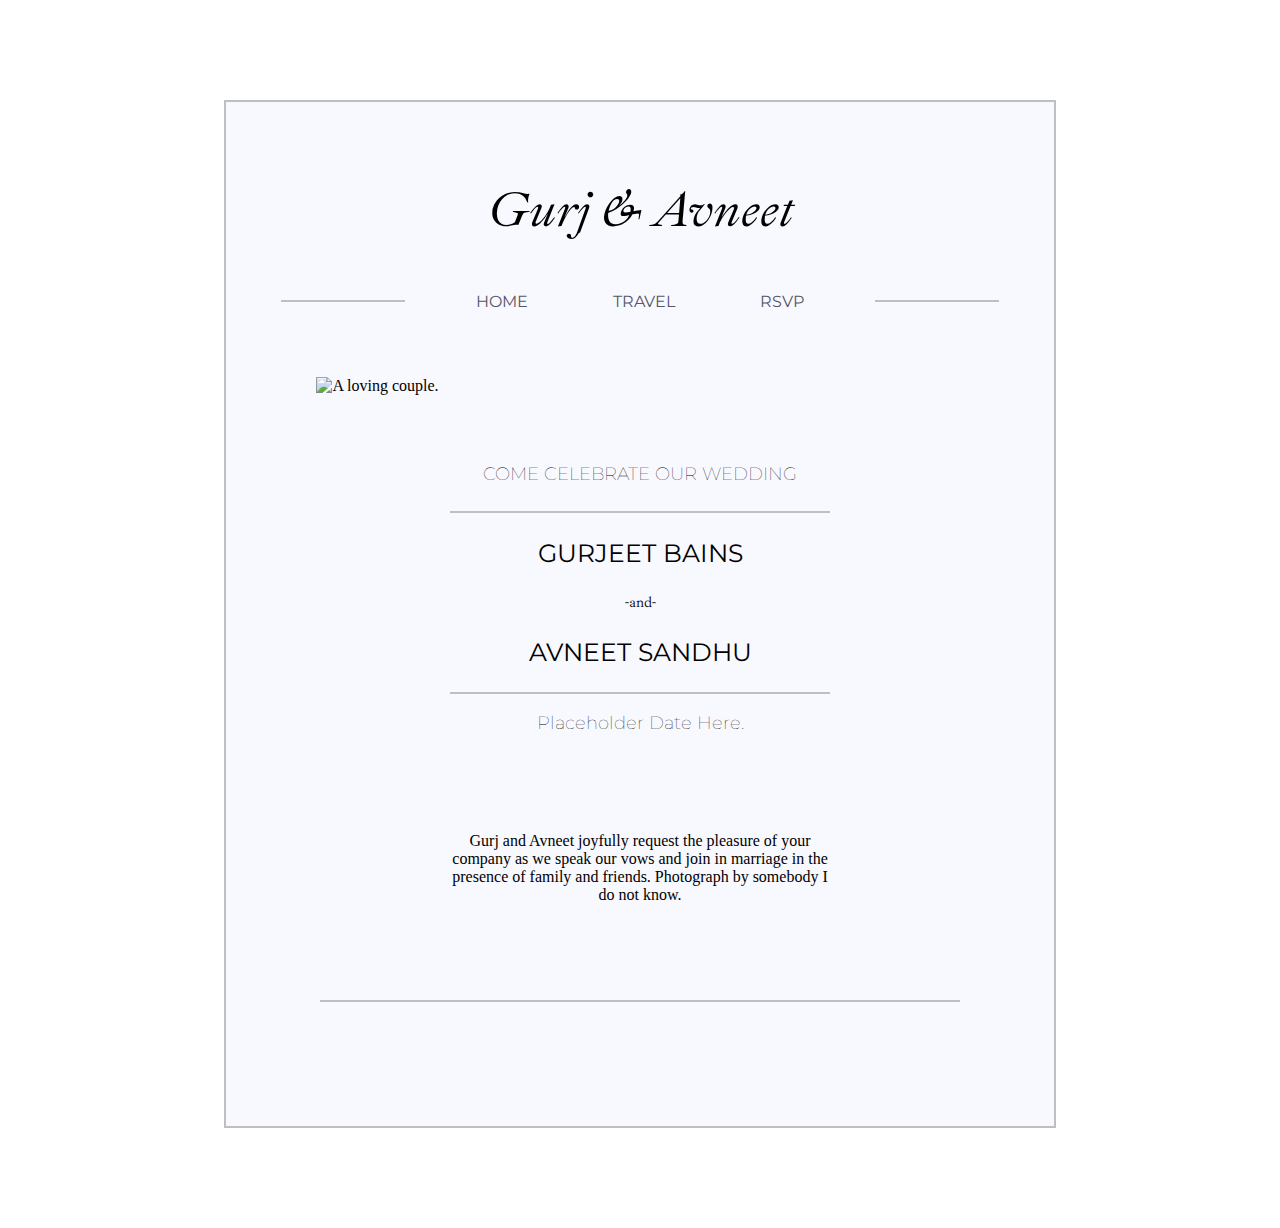
==== index.html @ 6a3e461d "Add files via upload" ====
<!DOCTYPE html>
<html lang="en">
<head>
    <meta charset="UTF-8">
    <meta name="viewport" content="width=device-width, initial-scale=1.0">
    <meta http-equiv="X-UA-Compatible" content="ie=edge">
    <link rel="stylesheet" href="style.css">
    <link href="https://fonts.googleapis.com/css?family=Montserrat&display=swap" rel="stylesheet">
    <link href="https://fonts.googleapis.com/css?family=Ibarra+Real+Nova&display=swap" rel="stylesheet">


    <title>Gurj & Avneet</title>
</head>

<body>

<div class="wrap">
    <div class="button-wrap">
        <button class="button" ><a href="#js-mobile-nav"></a>≡</button>   <!--this <a> tag is new wrk on getting scroll to top on click working-->             
        </div>
        <div class="mobile-nav" id="js-mobile-nav">
            <ul class="navi-bar nav-mobile">
                <li class="navi-link home mobile-links">
                    <a href="./index.html" class="links a-mobile">HOME
                    </a>
                </li>
                <li class="navi-link travel mobile-links">
                    <a href="./travel.html" class="links a-mobile">TRAVEL</a>
                </li>
                <li class="navi-link rsvp mobile-links">
                    <a href="./RSVP.html" class="links a-mobile">RSVP</a>
                </li>  
            </ul>
        </div>
    
    <div class="wrapper">

        <div class="content-box">   



            <div class="top row" id="top">
                <h1 class="row">Gurj & Avneet</h1>
            </div>

            <div class="navi">
                <ul class="navi-bar">
                    <div class="horizontal-divider navi-line">
                        <hr>
                    </div>
                    <li class="navi-link home">
                        <a href="./index.html" class="links">HOME</a>
                    </li>
                    <li class="navi-link travel">
                        <a href="./travel.html" class="links">TRAVEL</a>
                    </li>
                    <li class="navi-link rsvp">
                        <a href="./RSVP.html" class="links">RSVP</a>
                    </li>  
                    <div class="horizontal-divider navi-line">
                        <hr>
                    </div>
                </ul>
            </div>
            
            <picture class="eye-catch">
                <img src="./img/GA close.jpeg" class= "hero" alt="A loving couple.">
            </picture>

            <div class="bottom row ">
                <h3 class="row sec-bottom-titlebits"> COME CELEBRATE OUR WEDDING</h2>

                <div class="invite-sect">

                    <section class="sect sides one home">     
                        <div class="col-spacer">
                            <div class="spacer-block"></div>
                        </div>
                    </section>
                    <section class="sect center home">
                        <div class="col-spacer stack-text">
                            <div class="horizontal-divider">
                                <hr>
                            </div>
                            <p class="row inv-sec-person">GURJEET BAINS</p>
                            <p class="row inv-sec-divider">-and-</p>
                            <p class="row inv-sec-person">AVNEET SANDHU</p>
                            <div class="horizontal-divider ">
                                <hr>
                            </div>
                            <p class="row sec-bottom-titlebits">Placeholder Date Here.</p>

                            <p class="row blurb">Gurj and Avneet joyfully request the pleasure of your company as we speak our vows and join in marriage in the presence of family and friends. Photograph by somebody I do not know.</p>
            

                        </div>
                    </section>                    
                    <section class="sect sides two home">     
                        <div class="col-spacer">
                            <div class="spacer-block"></div>
                        </div>
                    </section>

                </div>

                <div class=" horizontal-divider last">
                    <hr>
                </div>
                
            </div>
        </div>
    </div>
</div>

<script src="./sitejs.js"></script>
</body>
</html>
---- style.css ----
html{
    box-sizing: border-box;
    height: auto;
}
*, 
*:before, 
*:after {
  box-sizing: inherit;
}

html, body {
    margin: 0;
    overflow: auto;
    overflow-x: hidden;
}

body {
    background-image: url(./img/white_wall.png);

    
}

h1 {
    font-family: 'Ibarra Real Nova', serif;
    font-size: 50px;
    font-weight: lighter;
    font-style: oblique;

}

.button {
    position: absolute;
    top: 7px;
    left:7px;
    cursor: pointer;
    font-size: 33px;
    width: 41px;
    height: 38px;
    border-style: none;
    display: none;
    justify-content: center;
    background: rgb(138, 138, 150)

}
.button-wrap {
    width: 100%;
    background-color: rgb(158, 158, 158);
    padding-block-end: 52px;
    position: fixed;
}

.navi {
    display: inline-flex;
    justify-content: center;
    width: 100%;
    margin-block-start: 7px;
}
.navi-bar {
    display: inline-flex;
    align-items: stretch;
    justify-content: space-evenly;
    width: 100%;
    margin-top: 10px;
    min-width: 448px;
    padding: 0;
}

.navi-bar.nav-mobile {
    display: flex;
    flex-flow: column ;
    align-items: center;
    width: 100%;
    padding-top: 60px;
}

.navi-line {
    width: 124px;
}
.mobile-nav {
    display: flex;
    justify-content: center;
    background-color: #777;
    transition: height 1s;
    height: 1px;
}
.mobile-nav-active {
    height: 0px;
}

.mobile-links {
    padding: 12px;

}

li {
    list-style: none;
    list-style-image: none;
    text-decoration: none;
    padding: 0px 15px;
}
ul {
    padding: 0, 0;
}
.links{
    font-family: 'Montserrat', sans-serif;
    text-decoration: none;
    color: #556;
}
.a-mobile {
    color: #a196a1
}
a:hover {
    text-decoration: underline;
    color: #777;
}



.wrap {
    width: 100%;
    height: 100%;
    
    
}
.wrapper{
    display: flex;
    justify-content: center;
}

.content-box {
    border: #9999 2px solid;
    margin: 100px auto;
    background-color: ghostwhite;

}
.eye-catch {
    display: flex;
    width: 100%;
    justify-content: center;
}
.hero {
    margin: 50px;
    width: 100%;
    padding: 0 20px;
}


.row {
    text-align: center;
    justify-content: center;
    margin-left: 4%;
    margin-right: 4%;
}

.sec-bottom-titlebits {
    font-size: large;
    font-weight: lighter;
    font-family: 'Montserrat', serif;
}

.invite-sect {
    display: flex;
    justify-content: space-evenly;
}

.col-spacer {
    display: flex;
    
}
.stack-text {
    display: block;
    width: 100%;
}
.sect {
    display: flex;
    flex-direction: row;
    justify-content: center;

}
.center{
    flex: 2;
}
.sides{
    flex: 1;
}
.map-wrap {
    margin-block-start: 45px;
}
.inv-sec-person{
    font-family: 'Montserrat', serif; 
    font-weight: normal;
    font-size: 25px;
}
.inv-sec-divider{
    font-family: 'Ibarra Real Nova', serif;
    font-weight: normal;
    font-size: 15px;
}

.horizontal-divider hr {
    background-color: #9999 ;
    height: 2px;
    border-style: none;
}

.spacer-block {
    width: 100px;
    height: 100px;
    margin-right: none;
    padding: 10px 10px;
}

.last {
    margin-left: 8%;
    margin-right: 8%;
    margin-top: 6em;
}
.blurb {
    padding-top: 5em ;
    font-family:  'Libre Baskerville', serif; 
    font-weight: 10;
    margin: 0 0;
}

.top {
    /* inherits from .row */
    margin-block-start: 9.2%;
}
.bottom {
    /* inherits from .row */
    margin-block-end: 15%;
}

.home.center {
    flex: 2;
}
.home.sides {
    flex: 1;
}

/* rsvp section stylings */

.form-sec{
    display: flex;
    flex-flow: row wrap;
}

iframe {
overflow: hidden;
}
iframe, object, embed {
    max-width: 100%;

}
.sect, .center, .form {
    flex: none;
}

.horizontal-divider.last {
    margin-top: 6em;
}
.horizontal-divider.rsvp-sec {
    margin-top: auto;
}
/*responsive web stuff */
@media (min-width: 40px)  and (max-width: 767px){
    .wrapper
    .content-box {
        width: 100%;
        margin: 0 auto;
    }
    .navi-bar {
        padding: 0 0px;
    }
    .navi-line {
        width: 144px;
    }
    .sides {
        display: none;
    }
    .last {
        margin-top: 6em;
    }
    .sect, .center, .form {
        flex: 1;
    }
    .navi {
        display: none;
    }
    h1 {
        margin-block-end: 0;
        margin-block-start: 0;
    }
    .button {
        display: flex;
    }
    .top {
        padding-block-start: 20px;

    }

}
@media (max-width: 456px) {
    .navi-line{
        display: none;
    }
}
@media (min-width: 768px) and (max-width: 1279px) {
    .wrapper
    .content-box {
        width: 85%;
    }
    .hero{
        width:83%;
    }
    .sect, .sides, .form {
        flex: 1;
    }
  .sect, .center, .form {
        flex: none;
    }
    .mobile-nav {
        display: none;
    }
    .button-wrap {
        display: none;
    }
}

@media (min-width: 1280px) and (max-width: 1700px) {
    .wrapper
    .content-box {
        width: 65%
    }
    .hero{
        width:83%;
    }
    .mobile-nav {
        display: none;
    }
    .button-wrap {
        display: none;
    }
}

@media (min-width: 1701px) and (max-width: 1920px) {
    .wrapper
    .content-box {
        width: 52%;
    }
    .hero{
        width: 83%;
    }
    .mobile-nav {
        display: none;
    }
    .button-wrap {
        display: none;
    }
}
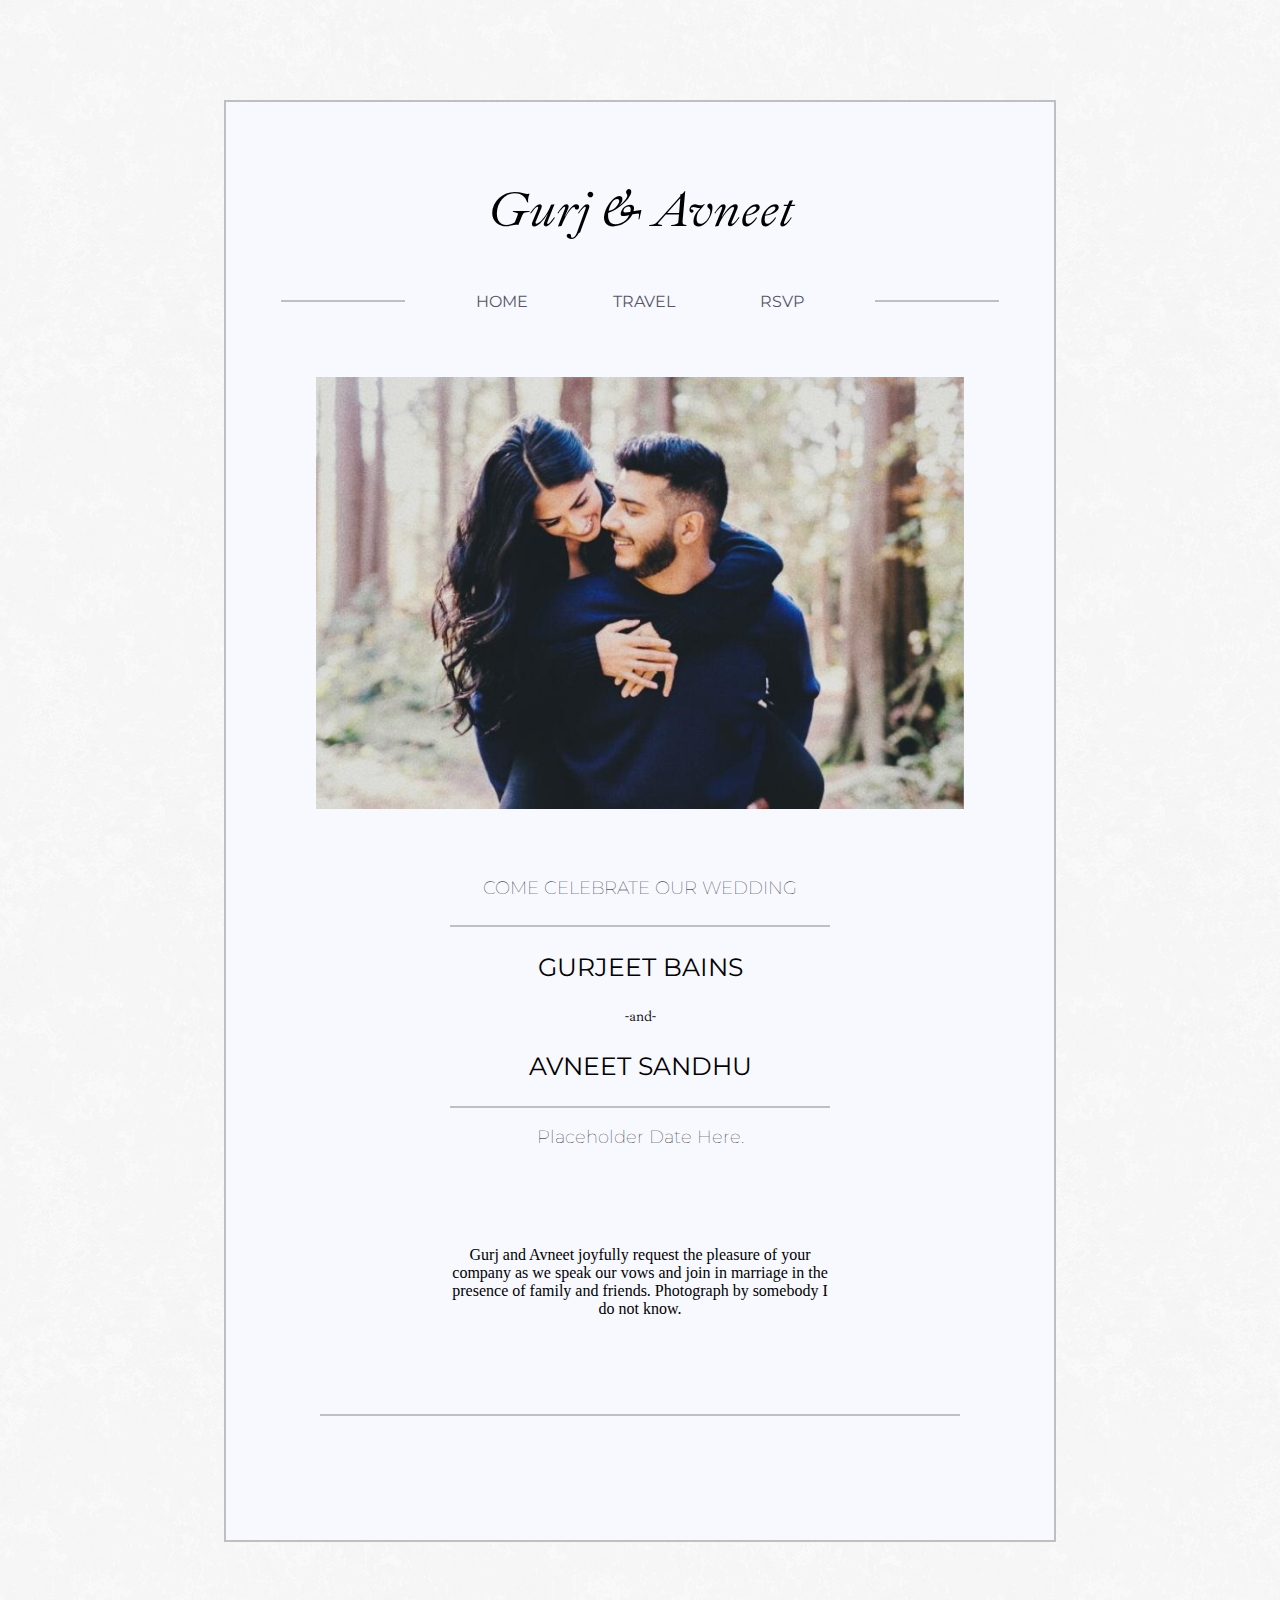
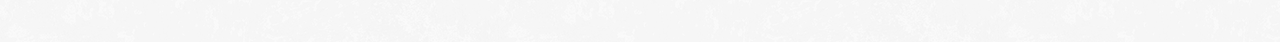
==== commit 478c4088: "Update index.html" ====
--- a/index.html
+++ b/index.html
@@ -64,7 +64,7 @@
             </div>
             
             <picture class="eye-catch">
-                <img src="./img/GA close.jpeg" class= "hero" alt="A loving couple.">
+                <img src="img/GA close.jpeg" class= "hero" alt="A loving couple.">
             </picture>
 
             <div class="bottom row ">
@@ -114,4 +114,4 @@
 
 <script src="./sitejs.js"></script>
 </body>
-</html>+</html>
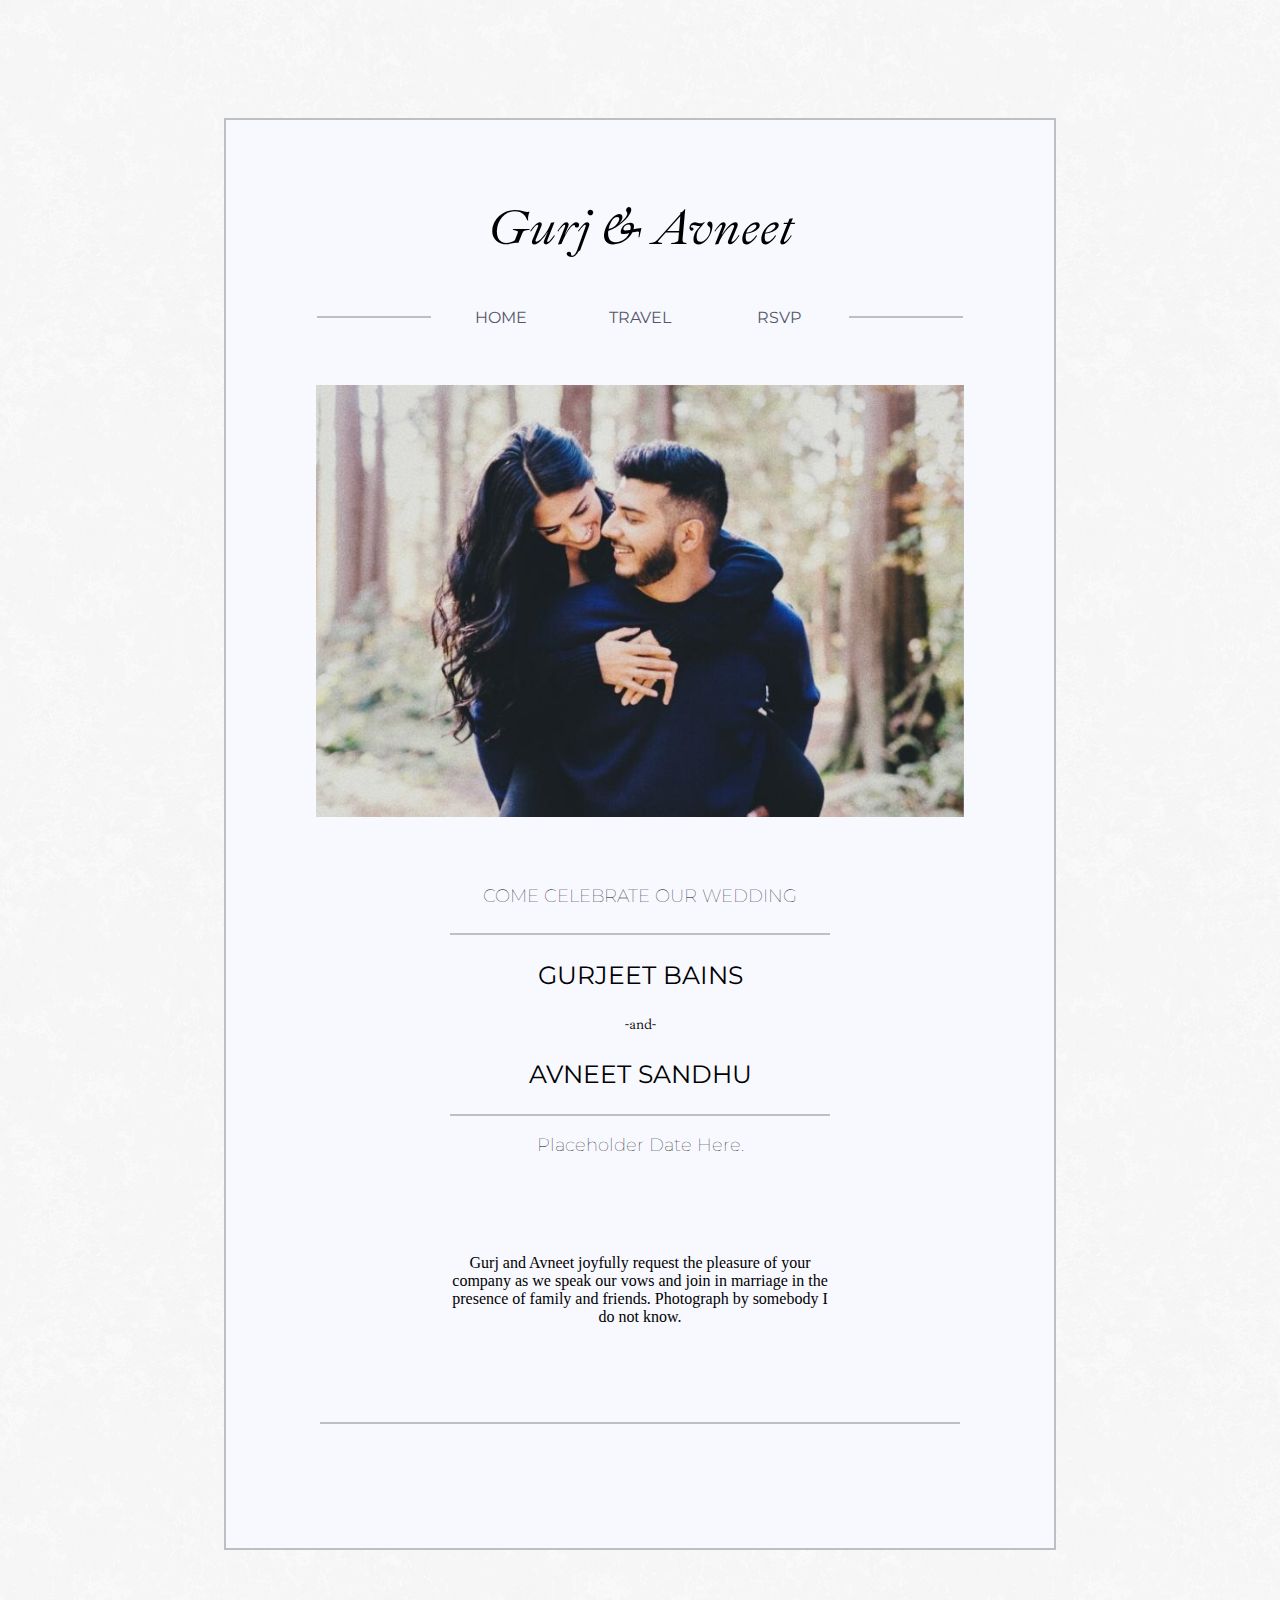
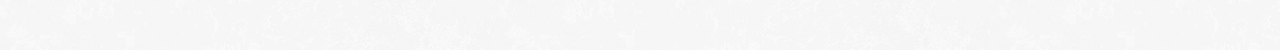
==== commit 0b2411d3: "Update index.html" ====
--- a/index.html
+++ b/index.html
@@ -7,14 +7,19 @@
     <link rel="stylesheet" href="style.css">
     <link href="https://fonts.googleapis.com/css?family=Montserrat&display=swap" rel="stylesheet">
     <link href="https://fonts.googleapis.com/css?family=Ibarra+Real+Nova&display=swap" rel="stylesheet">
+    <link href="https://fonts.googleapis.com/css?family=Dancing+Script&display=swap" rel="stylesheet">
 
 
     <title>Gurj & Avneet</title>
 </head>
 
 <body>
+<picture class="imgtop">
+    <img src="./img/fram top.svg" alt="" class="img-top" id="js-img-top">
+</picture>
 
 <div class="wrap">
+
     <div class="button-wrap">
         <button class="button" ><a href="#js-mobile-nav"></a>≡</button>   <!--this <a> tag is new wrk on getting scroll to top on click working-->             
         </div>
@@ -64,14 +69,13 @@
             </div>
             
             <picture class="eye-catch">
-                <img src="img/GA close.jpeg" class= "hero" alt="A loving couple.">
+                <img src="./img/GA close.jpeg" class= "hero" alt="A loving couple.">
             </picture>
 
             <div class="bottom row ">
                 <h3 class="row sec-bottom-titlebits"> COME CELEBRATE OUR WEDDING</h2>
 
                 <div class="invite-sect">
-
                     <section class="sect sides one home">     
                         <div class="col-spacer">
                             <div class="spacer-block"></div>
@@ -82,6 +86,7 @@
                             <div class="horizontal-divider">
                                 <hr>
                             </div>
+
                             <p class="row inv-sec-person">GURJEET BAINS</p>
                             <p class="row inv-sec-divider">-and-</p>
                             <p class="row inv-sec-person">AVNEET SANDHU</p>
--- a/style.css
+++ b/style.css
@@ -31,22 +31,23 @@
 .button {
     position: absolute;
     top: 7px;
-    left:7px;
+    right:7px;
     cursor: pointer;
-    font-size: 33px;
-    width: 41px;
+    font-size: 27px;
     height: 38px;
+    padding: 0 13px;
     border-style: none;
     display: none;
     justify-content: center;
-    background: rgb(138, 138, 150)
+    background: rgb(192, 171, 186)
 
 }
 .button-wrap {
     width: 100%;
-    background-color: rgb(158, 158, 158);
+    background-color: rgb(173, 173, 173);
     padding-block-end: 52px;
     position: fixed;
+    z-index: 10;
 }
 
 .navi {
@@ -60,9 +61,9 @@
     align-items: stretch;
     justify-content: space-evenly;
     width: 100%;
-    margin-top: 10px;
     min-width: 448px;
     padding: 0;
+    margin: 8px 11%;
 }
 
 .navi-bar.nav-mobile {
@@ -70,18 +71,21 @@
     flex-flow: column ;
     align-items: center;
     width: 100%;
-    padding-top: 60px;
+    margin: 0;
 }
 
 .navi-line {
-    width: 124px;
+    width: 100%;
 }
 .mobile-nav {
     display: flex;
     justify-content: center;
+    align-items: flex-end;
     background-color: #777;
     transition: height 1s;
-    height: 1px;
+    height: 0px;
+    position: fixed;
+    width: 100%;
 }
 .mobile-nav-active {
     height: 0px;
@@ -93,6 +97,8 @@
 }
 
 li {
+    width: 100%;
+    text-align: center;
     list-style: none;
     list-style-image: none;
     text-decoration: none;
@@ -135,12 +141,14 @@
 }
 .eye-catch {
     display: flex;
-    width: 100%;
+    width: auto;
     justify-content: center;
 }
 .hero {
     margin: 50px;
     width: 100%;
+    height: 100%;
+    object-fit: contain;
     padding: 0 20px;
 }
 
@@ -304,6 +312,9 @@
     .navi-line{
         display: none;
     }
+    .hero {
+    margin-top: 25px;
+    }
 }
 @media (min-width: 768px) and (max-width: 1279px) {
     .wrapper
@@ -327,7 +338,7 @@
     }
 }
 
-@media (min-width: 1280px) and (max-width: 1700px) {
+@media (min-width: 1280px) and (max-width: 1500px) {
     .wrapper
     .content-box {
         width: 65%
@@ -343,7 +354,7 @@
     }
 }
 
-@media (min-width: 1701px) and (max-width: 1920px) {
+@media (min-width: 1501px) and (max-width: 1920px) {
     .wrapper
     .content-box {
         width: 52%;
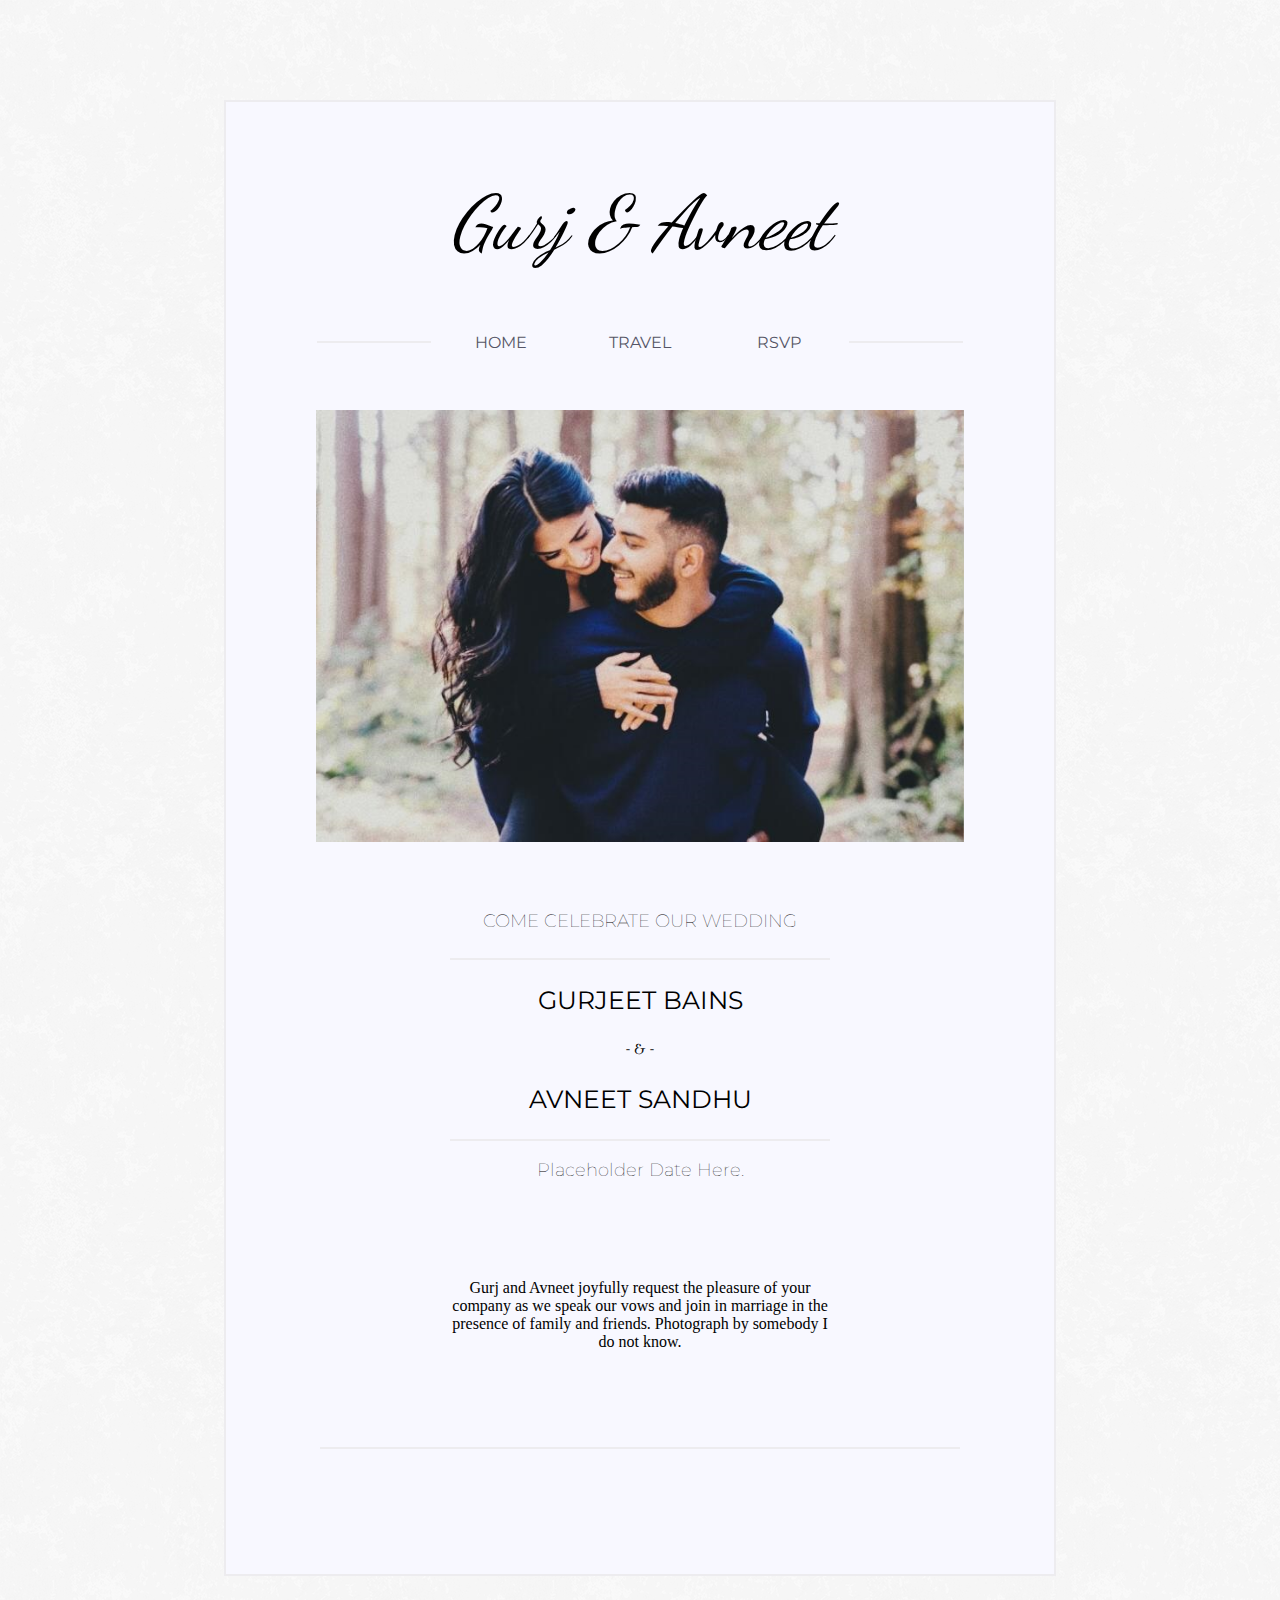
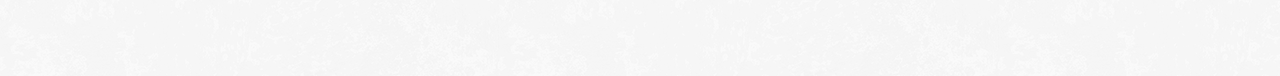
==== commit 8581c887: "small layout changes / link styling" ====
--- a/index.html
+++ b/index.html
@@ -8,6 +8,7 @@
     <link href="https://fonts.googleapis.com/css?family=Montserrat&display=swap" rel="stylesheet">
     <link href="https://fonts.googleapis.com/css?family=Ibarra+Real+Nova&display=swap" rel="stylesheet">
     <link href="https://fonts.googleapis.com/css?family=Dancing+Script&display=swap" rel="stylesheet">
+    <link href="https://fonts.googleapis.com/css?family=Tangerine&display=swap" rel="stylesheet">
 
 
     <title>Gurj & Avneet</title>
@@ -73,7 +74,7 @@
             </picture>
 
             <div class="bottom row ">
-                <h3 class="row sec-bottom-titlebits"> COME CELEBRATE OUR WEDDING</h2>
+                <h3 class="row sec-bottom-titlebits invite-txt"> COME CELEBRATE OUR WEDDING</h2>
 
                 <div class="invite-sect">
                     <section class="sect sides one home">     
@@ -88,7 +89,7 @@
                             </div>
 
                             <p class="row inv-sec-person">GURJEET BAINS</p>
-                            <p class="row inv-sec-divider">-and-</p>
+                            <p class="row inv-sec-divider">- & -</p>
                             <p class="row inv-sec-person">AVNEET SANDHU</p>
                             <div class="horizontal-divider ">
                                 <hr>
--- a/style.css
+++ b/style.css
@@ -21,10 +21,11 @@
 }
 
 h1 {
-    font-family: 'Ibarra Real Nova', serif;
-    font-size: 50px;
-    font-weight: lighter;
-    font-style: oblique;
+/*    font-family: 'Ibarra Real Nova', serif;*/
+    font-family: 'Dancing Script', cursive;
+    font-size: 75px;
+    font-weight: normal;
+    font-style: italic
 
 }
 
@@ -134,7 +135,7 @@
 }
 
 .content-box {
-    border: #9999 2px solid;
+    border: #e6e4e499 2px solid;
     margin: 100px auto;
     background-color: ghostwhite;
 
@@ -206,7 +207,7 @@
 }
 
 .horizontal-divider hr {
-    background-color: #9999 ;
+    background-color: #e6e4e499 ;
     height: 2px;
     border-style: none;
 }
@@ -244,6 +245,18 @@
 }
 .home.sides {
     flex: 1;
+}
+/* site svg styles */
+
+
+.img-top {
+    display: flex;
+    position: absolute;
+    width: 100%;
+    top: -84px;
+    transition: height 1s;
+    -webkit-transition: height 1s;
+    height: 75px;
 }
 
 /* rsvp section stylings */
@@ -304,19 +317,17 @@
     }
     .top {
         padding-block-start: 20px;
-
-    }
-
-}
-@media (max-width: 456px) {
-    .navi-line{
-        display: none;
+        margin-block-start: 13.2%;
     }
     .hero {
-    margin-top: 25px;
-    }
-}
-@media (min-width: 768px) and (max-width: 1279px) {
+        margin-top: 25px;
+    }
+        h1{
+        font-size: 54px;
+    }
+}
+
+@media (min-width: 768px) and (max-width: 1083px) {
     .wrapper
     .content-box {
         width: 85%;
@@ -336,9 +347,13 @@
     .button-wrap {
         display: none;
     }
-}
-
-@media (min-width: 1280px) and (max-width: 1500px) {
+    .img-top {
+        display: none;
+    }
+
+}
+
+@media (min-width: 1084px) and (max-width: 1500px) {
     .wrapper
     .content-box {
         width: 65%
@@ -352,9 +367,12 @@
     .button-wrap {
         display: none;
     }
-}
-
-@media (min-width: 1501px) and (max-width: 1920px) {
+    .img-top {
+        display: none;
+    }
+}
+
+@media (min-width: 1501px) and (max-width: 2920px) {
     .wrapper
     .content-box {
         width: 52%;
@@ -368,4 +386,7 @@
     .button-wrap {
         display: none;
     }
-}
+    .img-top {
+        display: none;
+    }
+}
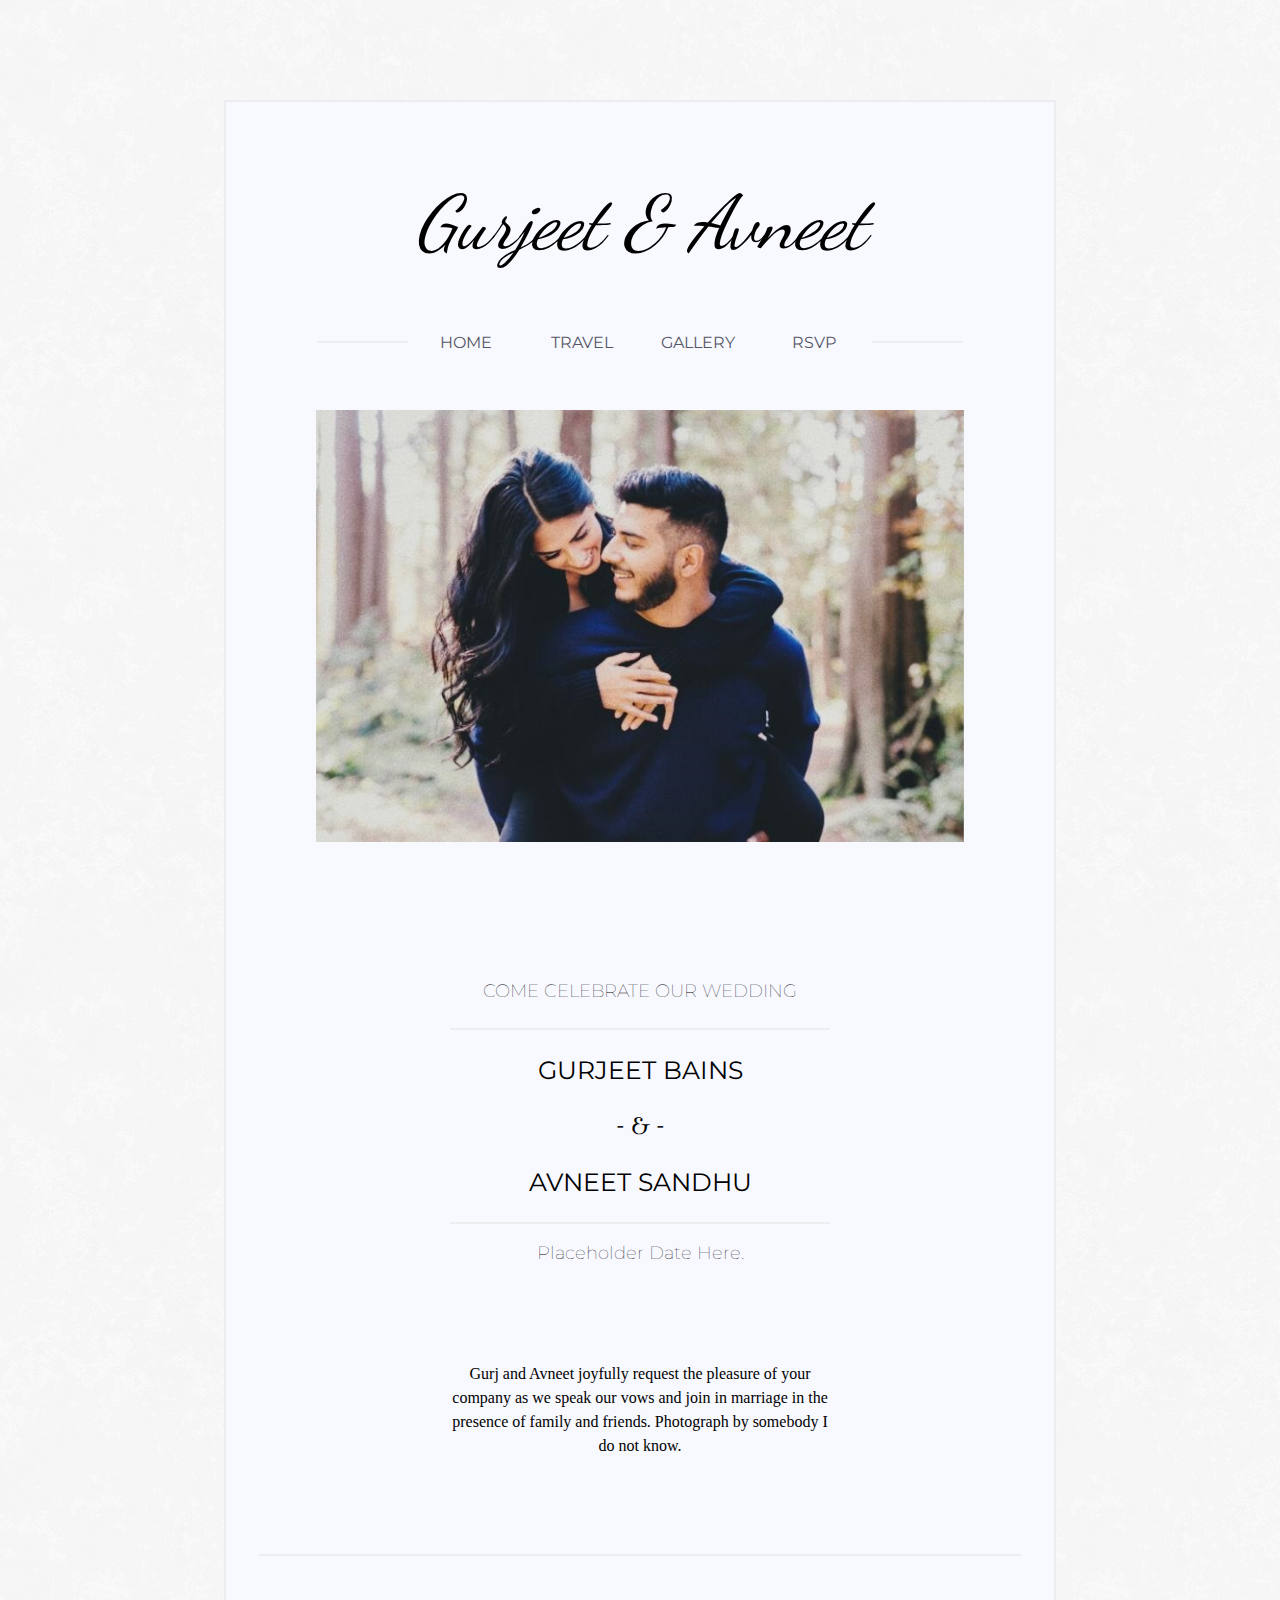
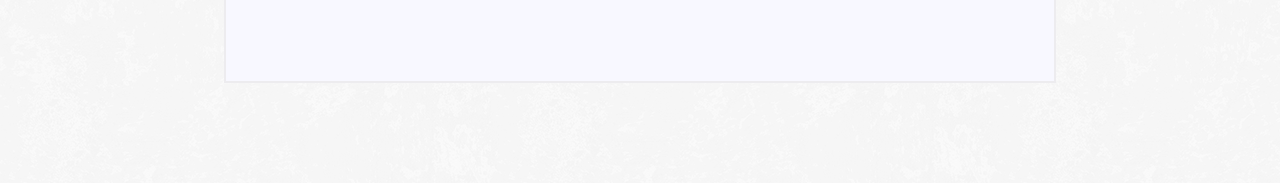
==== commit 5fce78ba: "Text changes" ====
--- a/index.html
+++ b/index.html
@@ -11,7 +11,7 @@
     <link href="https://fonts.googleapis.com/css?family=Tangerine&display=swap" rel="stylesheet">
 
 
-    <title>Gurj & Avneet</title>
+    <title>Gurjeet & Avneet</title>
 </head>
 
 <body>
@@ -20,9 +20,8 @@
 </picture>
 
 <div class="wrap">
-
     <div class="button-wrap">
-        <button class="button" ><a href="#js-mobile-nav"></a>≡</button>   <!--this <a> tag is new wrk on getting scroll to top on click working-->             
+        <button class="button">≡</button>                
         </div>
         <div class="mobile-nav" id="js-mobile-nav">
             <ul class="navi-bar nav-mobile">
@@ -33,20 +32,21 @@
                 <li class="navi-link travel mobile-links">
                     <a href="./travel.html" class="links a-mobile">TRAVEL</a>
                 </li>
+                <li class="navi-link gallery mobile-links">
+                    <a href="./gallery.html" class="links a-mobile">GALLERY</a>
+                </li>  
                 <li class="navi-link rsvp mobile-links">
                     <a href="./RSVP.html" class="links a-mobile">RSVP</a>
                 </li>  
             </ul>
         </div>
-    
+
     <div class="wrapper">
 
         <div class="content-box">   
 
-
-
             <div class="top row" id="top">
-                <h1 class="row">Gurj & Avneet</h1>
+                <h1 class="row">Gurjeet & Avneet</h1>
             </div>
 
             <div class="navi">
@@ -54,21 +54,16 @@
                     <div class="horizontal-divider navi-line">
                         <hr>
                     </div>
-                    <li class="navi-link home">
-                        <a href="./index.html" class="links">HOME</a>
-                    </li>
-                    <li class="navi-link travel">
-                        <a href="./travel.html" class="links">TRAVEL</a>
-                    </li>
-                    <li class="navi-link rsvp">
-                        <a href="./RSVP.html" class="links">RSVP</a>
-                    </li>  
+                    <li class="navi-link home"><a href="./index.html" class="links">HOME</a></li>
+                    <li class="navi-link travel"><a href="./travel.html" class="links">TRAVEL</a></li>
+                    <li class="navi-link rsvp"><a href="./gallery.html" class="links">GALLERY</a></li>  
+                    <li class="navi-link rsvp"><a href="./RSVP.html" class="links">RSVP</a></li>  
                     <div class="horizontal-divider navi-line">
                         <hr>
                     </div>
                 </ul>
             </div>
-            
+   
             <picture class="eye-catch">
                 <img src="./img/GA close.jpeg" class= "hero" alt="A loving couple.">
             </picture>
--- a/style.css
+++ b/style.css
@@ -113,14 +113,22 @@
     text-decoration: none;
     color: #556;
 }
+.links:hover {
+    text-decoration: underline;
+    color: rgb(150, 139, 139);
+}
+.links:active {
+    color: rgb(190, 190, 190);
+}
 .a-mobile {
     color: #a196a1
 }
-a:hover {
-    text-decoration: underline;
-    color: #777;
-}
-
+.a-mobile:hover {
+    color: rgb(194, 181, 189);
+}
+.a-mobile:active {
+    color: white;
+}
 
 
 .wrap {
@@ -203,7 +211,7 @@
 .inv-sec-divider{
     font-family: 'Ibarra Real Nova', serif;
     font-weight: normal;
-    font-size: 15px;
+    font-size: 25px;
 }
 
 .horizontal-divider hr {
@@ -218,7 +226,7 @@
     margin-right: none;
     padding: 10px 10px;
 }
-
+.sec-bottom-titlebits
 .last {
     margin-left: 8%;
     margin-right: 8%;
@@ -229,8 +237,11 @@
     font-family:  'Libre Baskerville', serif; 
     font-weight: 10;
     margin: 0 0;
-}
-
+    line-height: 1.5em;
+}
+.invite-txt {
+    padding-top: 70px;
+}
 .top {
     /* inherits from .row */
     margin-block-start: 9.2%;
@@ -255,7 +266,7 @@
     width: 100%;
     top: -84px;
     transition: height 1s;
-    -webkit-transition: height 1s;
+    -webkit-transition: height 2s;
     height: 75px;
 }
 
@@ -322,8 +333,14 @@
     .hero {
         margin-top: 25px;
     }
-        h1{
-        font-size: 54px;
+    h1{
+        font-size: 50px;
+    }
+    .invite-txt {
+        padding-top: 0px;
+    }
+    .blurb {
+        padding-top: 3em;
     }
 }
 
@@ -350,6 +367,12 @@
     .img-top {
         display: none;
     }
+    .invite-txt {
+        padding-top: 0px;
+    }
+    .blurb {
+        padding-top: 3em;
+    }
 
 }
 
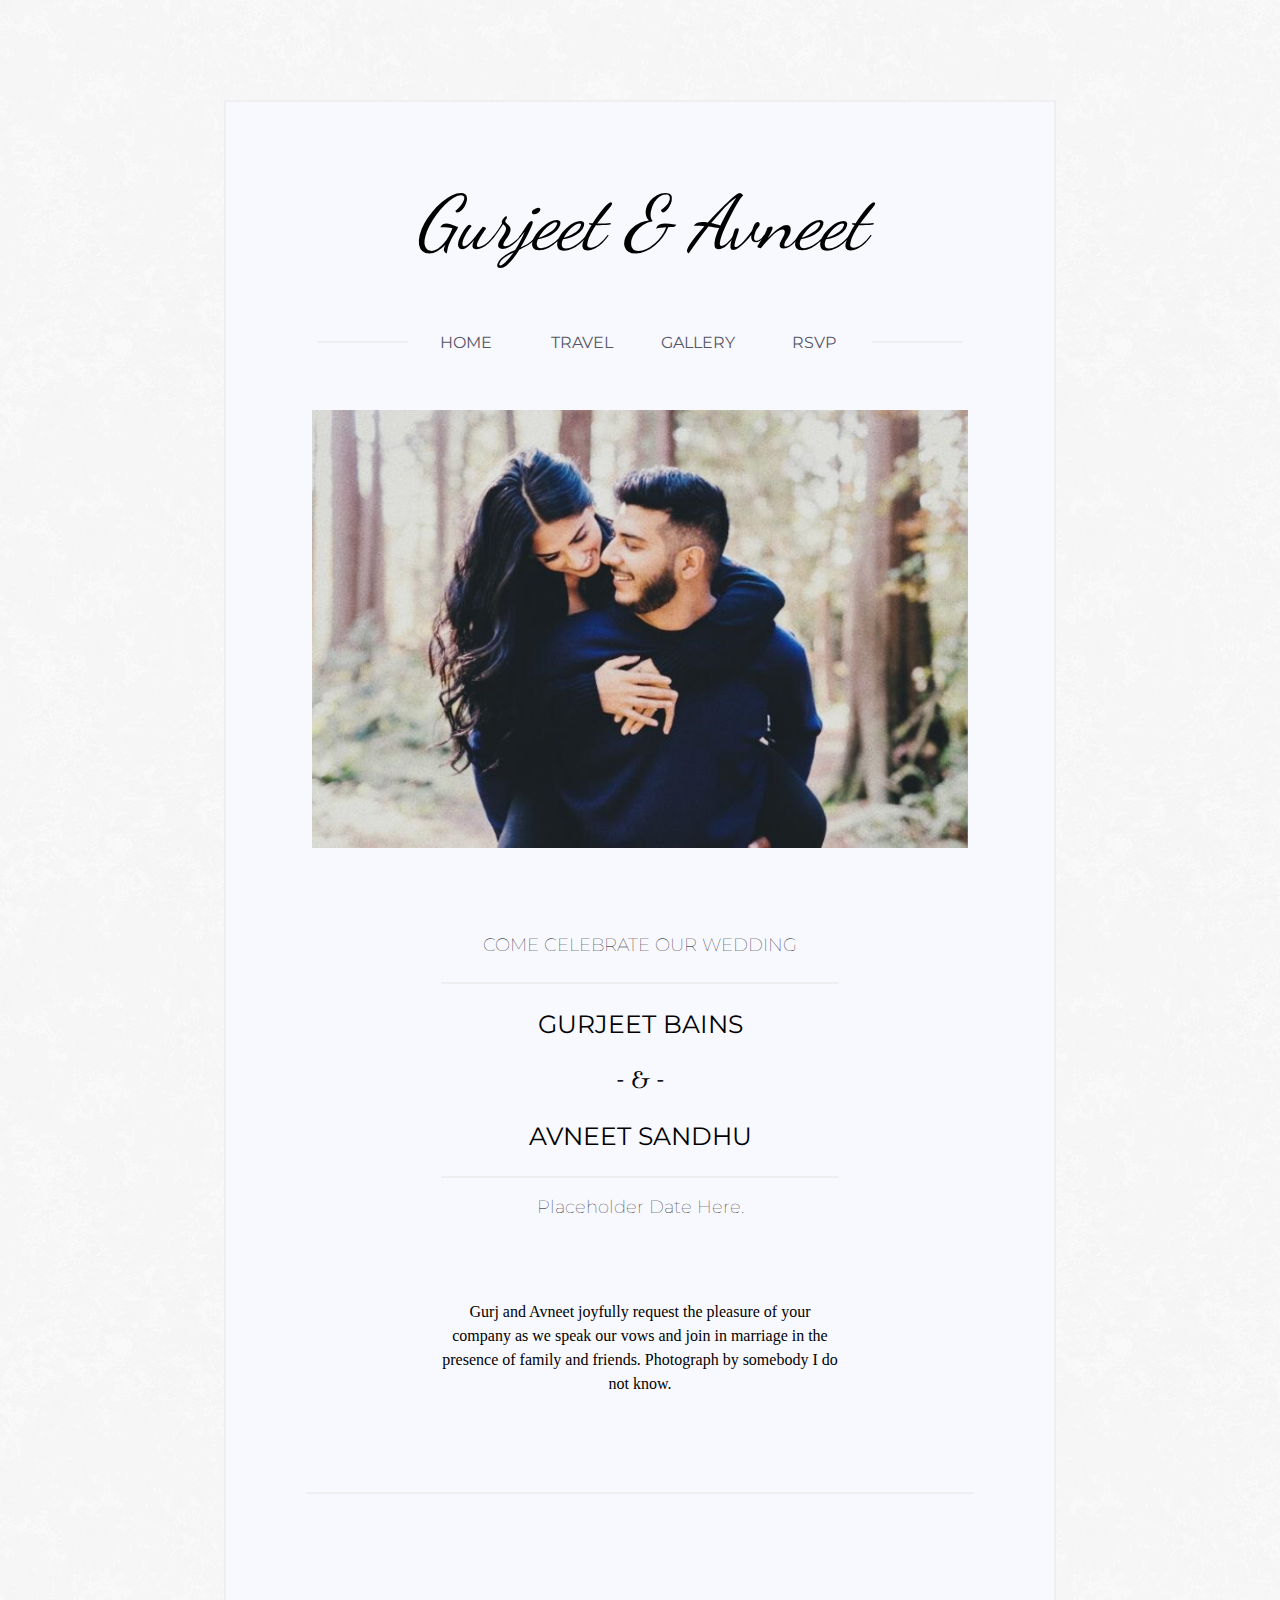
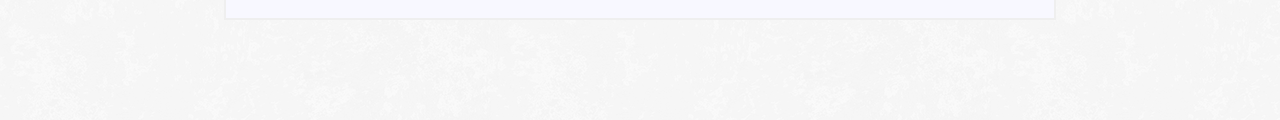
==== commit 3a1a7d9d: "Update index.html" ====
--- a/index.html
+++ b/index.html
@@ -23,7 +23,7 @@
     <div class="button-wrap">
         <button class="button">≡</button>                
         </div>
-        <div class="mobile-nav" id="js-mobile-nav">
+        <nav class="mobile-nav" id="js-mobile-nav">
             <ul class="navi-bar nav-mobile">
                 <li class="navi-link home mobile-links">
                     <a href="./index.html" class="links a-mobile">HOME
@@ -39,7 +39,7 @@
                     <a href="./RSVP.html" class="links a-mobile">RSVP</a>
                 </li>  
             </ul>
-        </div>
+        </nav>
 
     <div class="wrapper">
 
@@ -79,13 +79,14 @@
                     </section>
                     <section class="sect center home">
                         <div class="col-spacer stack-text">
+
                             <div class="horizontal-divider">
                                 <hr>
                             </div>
-
                             <p class="row inv-sec-person">GURJEET BAINS</p>
                             <p class="row inv-sec-divider">- & -</p>
                             <p class="row inv-sec-person">AVNEET SANDHU</p>
+
                             <div class="horizontal-divider ">
                                 <hr>
                             </div>
--- a/style.css
+++ b/style.css
@@ -16,17 +16,13 @@
 
 body {
     background-image: url(./img/white_wall.png);
-
-    
 }
 
 h1 {
-/*    font-family: 'Ibarra Real Nova', serif;*/
     font-family: 'Dancing Script', cursive;
     font-size: 75px;
     font-weight: normal;
     font-style: italic
-
 }
 
 .button {
@@ -41,12 +37,11 @@
     display: none;
     justify-content: center;
     background: rgb(192, 171, 186)
-
 }
 .button-wrap {
     width: 100%;
     background-color: rgb(173, 173, 173);
-    padding-block-end: 52px;
+    padding-bottom: 52px;
     position: fixed;
     z-index: 10;
 }
@@ -55,7 +50,7 @@
     display: inline-flex;
     justify-content: center;
     width: 100%;
-    margin-block-start: 7px;
+    margin-top: 7px;
 }
 .navi-bar {
     display: inline-flex;
@@ -87,6 +82,7 @@
     height: 0px;
     position: fixed;
     width: 100%;
+    z-index: 9;
 }
 .mobile-nav-active {
     height: 0px;
@@ -94,7 +90,6 @@
 
 .mobile-links {
     padding: 12px;
-
 }
 
 li {
@@ -130,12 +125,9 @@
     color: white;
 }
 
-
 .wrap {
     width: 100%;
-    height: 100%;
-    
-    
+    height: 100%;  
 }
 .wrapper{
     display: flex;
@@ -143,11 +135,44 @@
 }
 
 .content-box {
-    border: #e6e4e499 2px solid;
+    border: #efefef 2px solid;
     margin: 100px auto;
     background-color: ghostwhite;
-
-}
+}
+
+.main-img {
+    display: flex;
+    justify-content: center;
+    width: 100%;
+}
+.otherhero {
+    margin: 50px;
+    width: 100%;
+    height: 100%;
+    object-fit: contain;
+    padding: 0 1em;
+}
+.main-img img,
+.imgs img {
+    width: 100%;
+}
+.imgs {
+    display: grid;
+    grid-template-columns: repeat(2, 1fr);
+    grid-gap: 5px;
+    padding: 0 20px;
+}
+
+@keyframes fadeIn {
+    to {
+        opacity: 1;
+    }
+}
+.fade-in {
+    opacity: 0;
+    animation: fadeIn 0.5s ease-in forwards;
+}
+
 .eye-catch {
     display: flex;
     width: auto;
@@ -158,15 +183,14 @@
     width: 100%;
     height: 100%;
     object-fit: contain;
-    padding: 0 20px;
+    padding: 0 1em;
 }
 
 
 .row {
     text-align: center;
     justify-content: center;
-    margin-left: 4%;
-    margin-right: 4%;
+
 }
 
 .sec-bottom-titlebits {
@@ -177,7 +201,7 @@
 
 .invite-sect {
     display: flex;
-    justify-content: space-evenly;
+    justify-content: center;
 }
 
 .col-spacer {
@@ -192,7 +216,6 @@
     display: flex;
     flex-direction: row;
     justify-content: center;
-
 }
 .center{
     flex: 2;
@@ -201,7 +224,7 @@
     flex: 1;
 }
 .map-wrap {
-    margin-block-start: 45px;
+    margin-top: 45px;
 }
 .inv-sec-person{
     font-family: 'Montserrat', serif; 
@@ -215,7 +238,7 @@
 }
 
 .horizontal-divider hr {
-    background-color: #e6e4e499 ;
+    background-color: #efefef;
     height: 2px;
     border-style: none;
 }
@@ -233,22 +256,23 @@
     margin-top: 6em;
 }
 .blurb {
-    padding-top: 5em ;
+    padding-top: 4em ;
     font-family:  'Libre Baskerville', serif; 
     font-weight: 10;
     margin: 0 0;
     line-height: 1.5em;
 }
 .invite-txt {
-    padding-top: 70px;
+    padding-top: 1em;
 }
 .top {
     /* inherits from .row */
-    margin-block-start: 9.2%;
+    margin-top: 9.2%;
 }
 .bottom {
     /* inherits from .row */
-    margin-block-end: 15%;
+    margin-bottom: 15%;
+    padding: 0 1em;
 }
 
 .home.center {
@@ -257,9 +281,8 @@
 .home.sides {
     flex: 1;
 }
+
 /* site svg styles */
-
-
 .img-top {
     display: flex;
     position: absolute;
@@ -290,6 +313,8 @@
 
 .horizontal-divider.last {
     margin-top: 6em;
+    margin-left: 8%;
+    margin-right: 8%;
 }
 .horizontal-divider.rsvp-sec {
     margin-top: auto;
@@ -310,8 +335,10 @@
     .sides {
         display: none;
     }
-    .last {
-        margin-top: 6em;
+    .horizontal-divider.last {
+        margin-top: 4em;
+        margin-left: 0px;
+        margin-right: 0px;
     }
     .sect, .center, .form {
         flex: 1;
@@ -320,18 +347,22 @@
         display: none;
     }
     h1 {
-        margin-block-end: 0;
-        margin-block-start: 0;
+        margin-top: 0;
+        margin-bottom: 0;
     }
     .button {
         display: flex;
     }
     .top {
-        padding-block-start: 20px;
-        margin-block-start: 13.2%;
+        padding-top: 20px;
+        margin-top: 13.2%;
     }
     .hero {
         margin-top: 25px;
+        margin: 1em;
+    }
+    #current {
+        margin-top: 25px;
     }
     h1{
         font-size: 50px;
@@ -341,6 +372,11 @@
     }
     .blurb {
         padding-top: 3em;
+        padding-left: 1em;
+        padding-right: 1em;
+    }
+    .container {
+        margin: 0;
     }
 }
 
@@ -352,6 +388,9 @@
     .hero{
         width:83%;
     }
+    #current{
+        width:83%;
+    }
     .sect, .sides, .form {
         flex: 1;
     }
@@ -384,6 +423,9 @@
     .hero{
         width:83%;
     }
+    #current {
+        width: 83%;
+    }
     .mobile-nav {
         display: none;
     }
@@ -403,6 +445,9 @@
     .hero{
         width: 83%;
     }
+    #current{
+        width: 83%;
+    }
     .mobile-nav {
         display: none;
     }
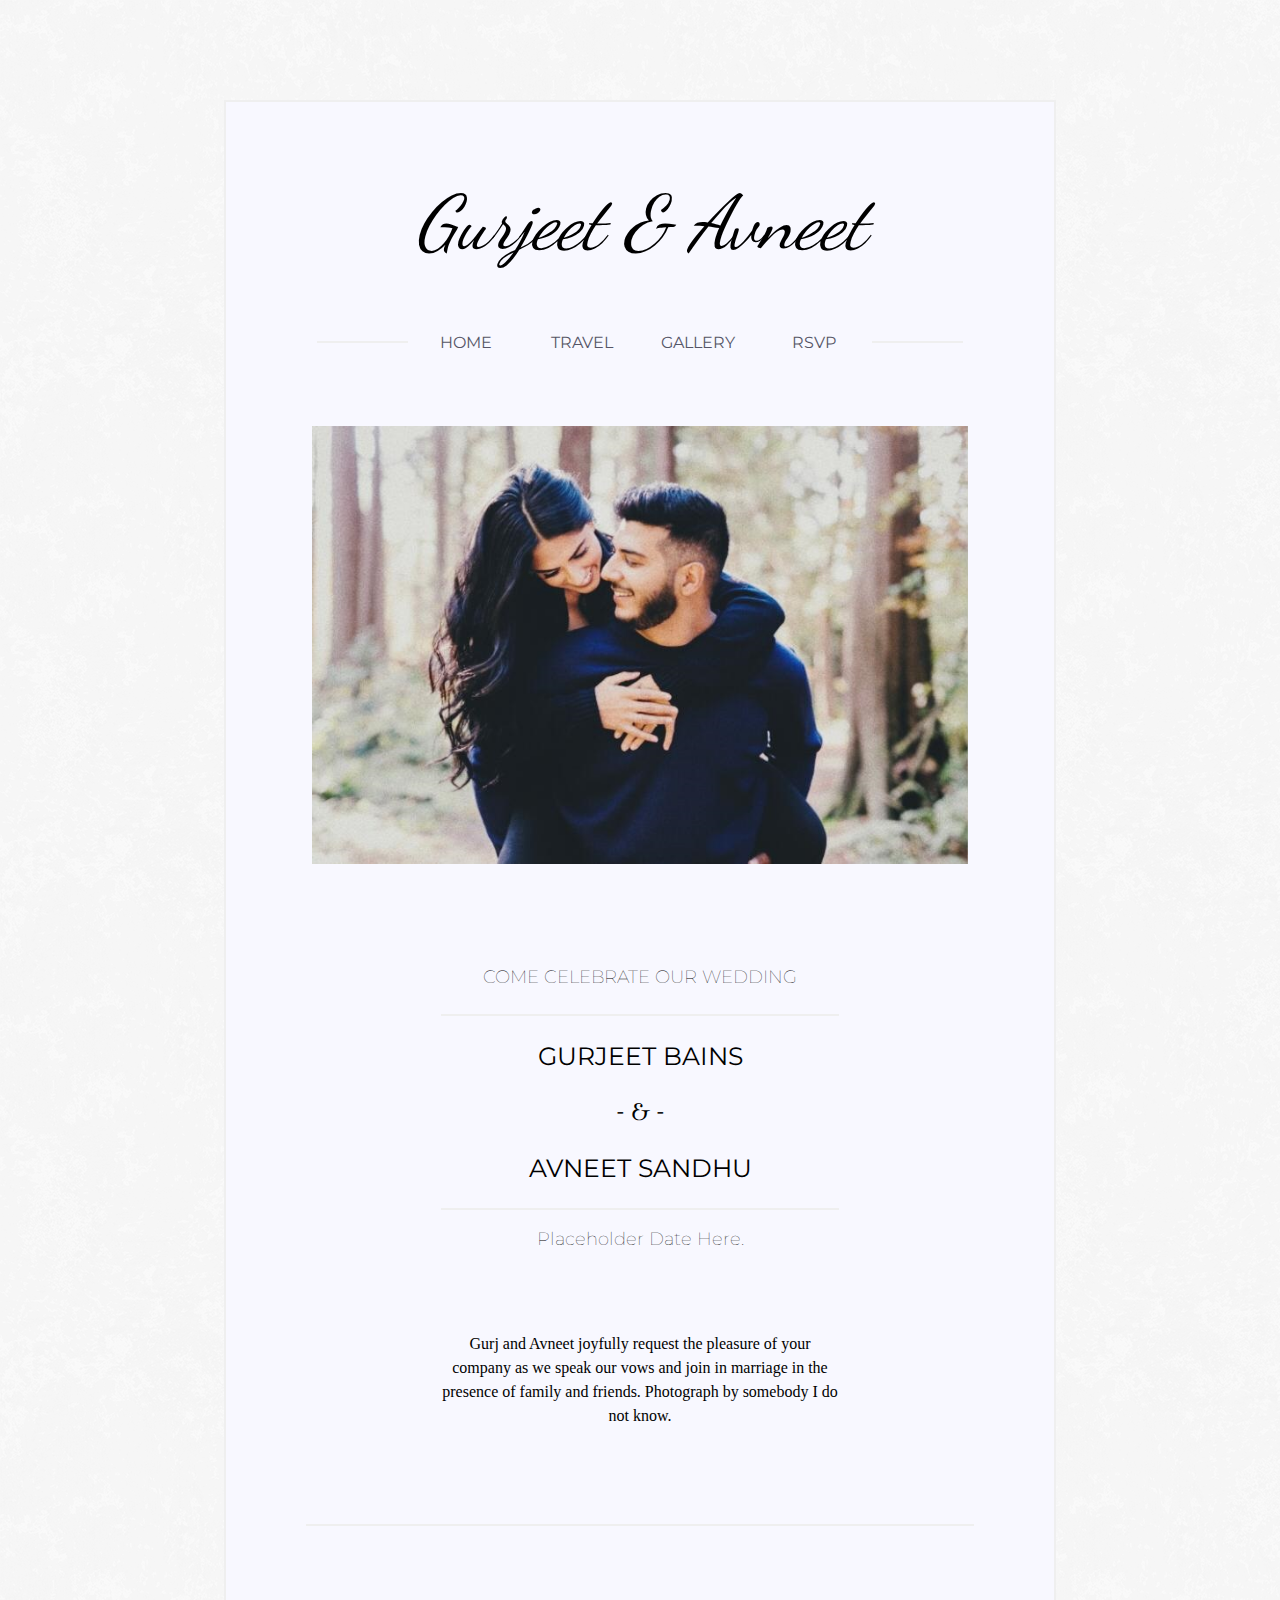
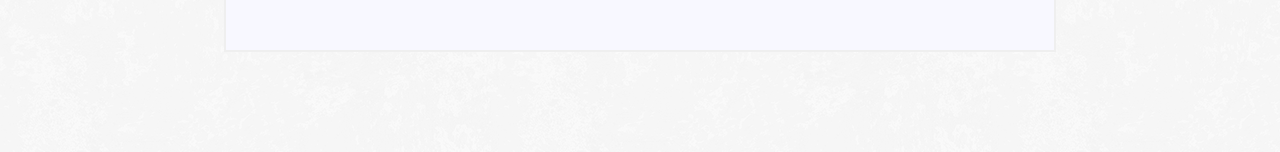
==== commit 38bb0955: "Update index.html" ====
--- a/index.html
+++ b/index.html
@@ -9,7 +9,11 @@
     <link href="https://fonts.googleapis.com/css?family=Ibarra+Real+Nova&display=swap" rel="stylesheet">
     <link href="https://fonts.googleapis.com/css?family=Dancing+Script&display=swap" rel="stylesheet">
     <link href="https://fonts.googleapis.com/css?family=Tangerine&display=swap" rel="stylesheet">
-
+<!-- favicon related -->
+<link rel="apple-touch-icon" sizes="180x180" href="/apple-touch-icon.png">
+<link rel="icon" type="image/png" sizes="32x32" href="/favicon-32x32.png">
+<link rel="icon" type="image/png" sizes="16x16" href="/favicon-16x16.png">
+<link rel="manifest" href="/site.webmanifest">
 
     <title>Gurjeet & Avneet</title>
 </head>
--- a/style.css
+++ b/style.css
@@ -40,7 +40,7 @@
 }
 .button-wrap {
     width: 100%;
-    background-color: rgb(173, 173, 173);
+    background-color: #777;
     padding-bottom: 52px;
     position: fixed;
     z-index: 10;
@@ -77,7 +77,7 @@
     display: flex;
     justify-content: center;
     align-items: flex-end;
-    background-color: #777;
+    background-color: #8a8686;
     transition: height 1s;
     height: 0px;
     position: fixed;
@@ -116,10 +116,10 @@
     color: rgb(190, 190, 190);
 }
 .a-mobile {
-    color: #a196a1
+    color: #CC97A2
 }
 .a-mobile:hover {
-    color: rgb(194, 181, 189);
+    color: #FF9F96;
 }
 .a-mobile:active {
     color: white;
@@ -145,13 +145,23 @@
     justify-content: center;
     width: 100%;
 }
+.contained-container {
+    margin: 50px;
+    padding: 0 1em;
+}
 .otherhero {
-    margin: 50px;
+  
     width: 100%;
     height: 100%;
     object-fit: contain;
-    padding: 0 1em;
-}
+
+}
+.swiper-slide {
+    width: 100%;
+    justify-content: center;
+}
+.swiper-container
+
 .main-img img,
 .imgs img {
     width: 100%;
@@ -179,11 +189,11 @@
     justify-content: center;
 }
 .hero {
-    margin: 50px;
+    margin: 50px 60px 50px 60px;
     width: 100%;
     height: 100%;
     object-fit: contain;
-    padding: 0 1em;
+    padding: 1em;
 }
 
 
@@ -197,6 +207,7 @@
     font-size: large;
     font-weight: lighter;
     font-family: 'Montserrat', serif;
+    padding: 0 3em;
 }
 
 .invite-sect {
@@ -362,7 +373,7 @@
         margin: 1em;
     }
     #current {
-        margin-top: 25px;
+        margin-top: 1em;
     }
     h1{
         font-size: 50px;
@@ -378,6 +389,14 @@
     .container {
         margin: 0;
     }
+    .contained-container {
+        margin-top: 16px;
+        margin-left: 0;
+        margin-right: 0;
+   }
+   .sec-bottom-titlebits {
+    padding: 0 1em;
+}
 }
 
 @media (min-width: 768px) and (max-width: 1083px) {
@@ -412,7 +431,14 @@
     .blurb {
         padding-top: 3em;
     }
-
+    .contained-container {
+        width: 83%;
+        margin: inherit;
+        margin-top: 66px;
+        margin-bottom: 25px;
+    }
+
+    
 }
 
 @media (min-width: 1084px) and (max-width: 1500px) {
@@ -423,18 +449,22 @@
     .hero{
         width:83%;
     }
-    #current {
+    .mobile-nav {
+        display: none;
+    }
+    .button-wrap {
+        display: none;
+    }
+    .img-top {
+        display: none;
+    }
+    .contained-container {
         width: 83%;
-    }
-    .mobile-nav {
-        display: none;
-    }
-    .button-wrap {
-        display: none;
-    }
-    .img-top {
-        display: none;
-    }
+        margin: inherit;
+        margin-top: 66px;
+        margin-bottom: 25px;
+    }
+
 }
 
 @media (min-width: 1501px) and (max-width: 2920px) {
@@ -445,16 +475,21 @@
     .hero{
         width: 83%;
     }
-    #current{
+
+    .mobile-nav {
+        display: none;
+    }
+    .button-wrap {
+        display: none;
+    }
+    .img-top {
+        display: none;
+    }
+    .contained-container {
         width: 83%;
-    }
-    .mobile-nav {
-        display: none;
-    }
-    .button-wrap {
-        display: none;
-    }
-    .img-top {
-        display: none;
-    }
-}
+        margin: inherit;
+        margin-top: 66px;
+        margin-bottom: 25px;
+    }
+
+}
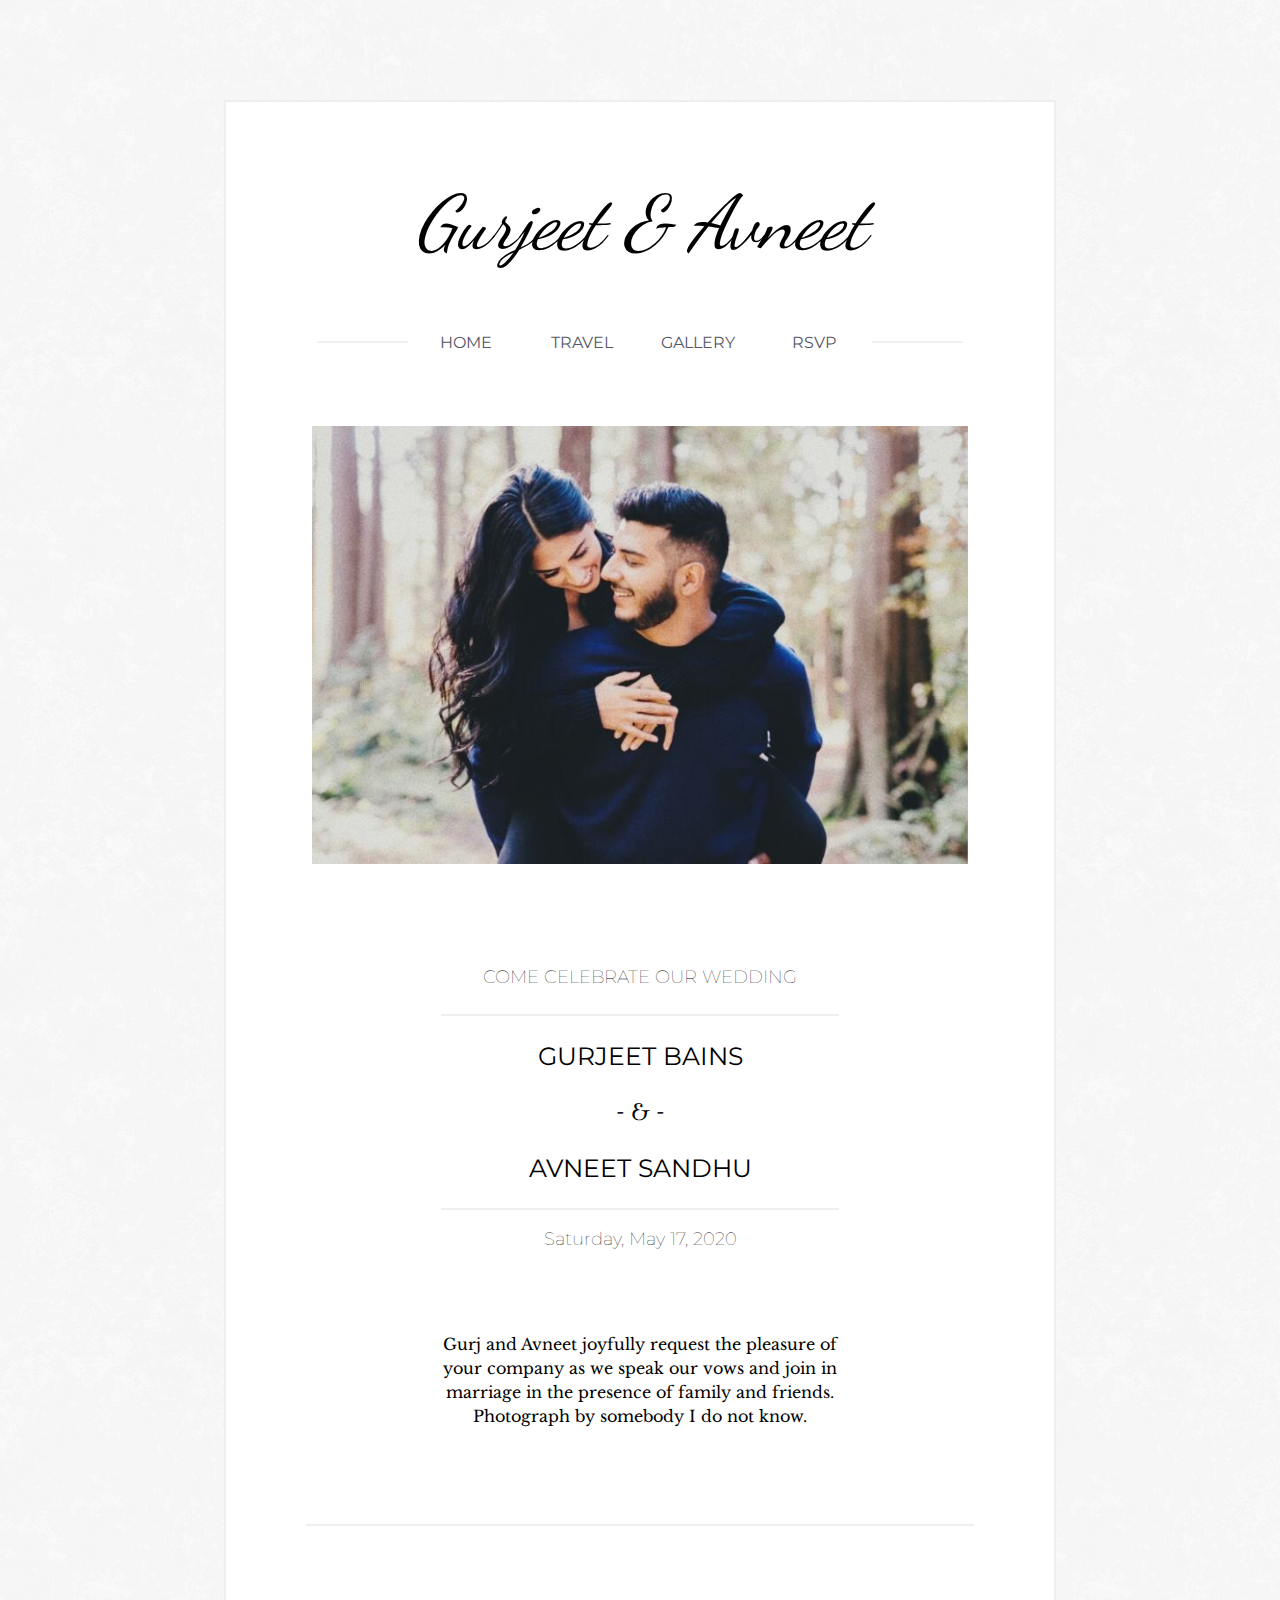
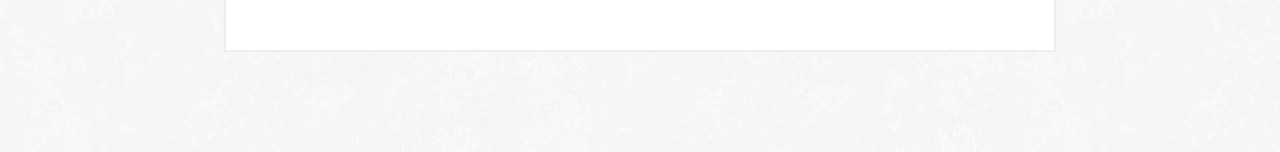
==== commit 11428146: "added date" ====
--- a/index.html
+++ b/index.html
@@ -9,6 +9,8 @@
     <link href="https://fonts.googleapis.com/css?family=Ibarra+Real+Nova&display=swap" rel="stylesheet">
     <link href="https://fonts.googleapis.com/css?family=Dancing+Script&display=swap" rel="stylesheet">
     <link href="https://fonts.googleapis.com/css?family=Tangerine&display=swap" rel="stylesheet">
+    <link href="https://fonts.googleapis.com/css?family=Libre+Baskerville&display=swap" rel="stylesheet">
+
 <!-- favicon related -->
 <link rel="apple-touch-icon" sizes="180x180" href="/apple-touch-icon.png">
 <link rel="icon" type="image/png" sizes="32x32" href="/favicon-32x32.png">
@@ -94,7 +96,7 @@
                             <div class="horizontal-divider ">
                                 <hr>
                             </div>
-                            <p class="row sec-bottom-titlebits">Placeholder Date Here.</p>
+                            <p class="row sec-bottom-titlebits">Saturday, May 17, 2020</p>
 
                             <p class="row blurb">Gurj and Avneet joyfully request the pleasure of your company as we speak our vows and join in marriage in the presence of family and friends. Photograph by somebody I do not know.</p>
             
--- a/style.css
+++ b/style.css
@@ -116,7 +116,7 @@
     color: rgb(190, 190, 190);
 }
 .a-mobile {
-    color: #CC97A2
+    color: #dca4b0
 }
 .a-mobile:hover {
     color: #FF9F96;
@@ -135,9 +135,9 @@
 }
 
 .content-box {
-    border: #efefef 2px solid;
+    border: #eee 2px solid;
     margin: 100px auto;
-    background-color: ghostwhite;
+    background-color: #fff;
 }
 
 .main-img {
@@ -234,6 +234,8 @@
 .sides{
     flex: 1;
 }
+
+
 .map-wrap {
     margin-top: 45px;
 }
@@ -242,6 +244,11 @@
     font-weight: normal;
     font-size: 25px;
 }
+.inv-sec-travel{
+    font-family: 'Montserrat', serif; 
+    font-weight: normal;
+    font-size: 25px;
+}
 .inv-sec-divider{
     font-family: 'Ibarra Real Nova', serif;
     font-weight: normal;
@@ -252,6 +259,18 @@
     background-color: #efefef;
     height: 2px;
     border-style: none;
+}
+.horizontal-divider.last {
+    margin-top: 6em;
+    margin-left: 8%;
+    margin-right: 8%;
+}
+
+.horizontal-divider.last.first-of {
+    margin-top: 0;
+}
+.horizontal-divider.rsvp-sec {
+    margin-top: auto;
 }
 
 .spacer-block {
@@ -321,15 +340,10 @@
 .sect, .center, .form {
     flex: none;
 }
-
-.horizontal-divider.last {
-    margin-top: 6em;
-    margin-left: 8%;
-    margin-right: 8%;
-}
-.horizontal-divider.rsvp-sec {
-    margin-top: auto;
-}
+.sides, .one, .two, .sect{
+    flex: inherit;
+}
+
 /*responsive web stuff */
 @media (min-width: 40px)  and (max-width: 767px){
     .wrapper
